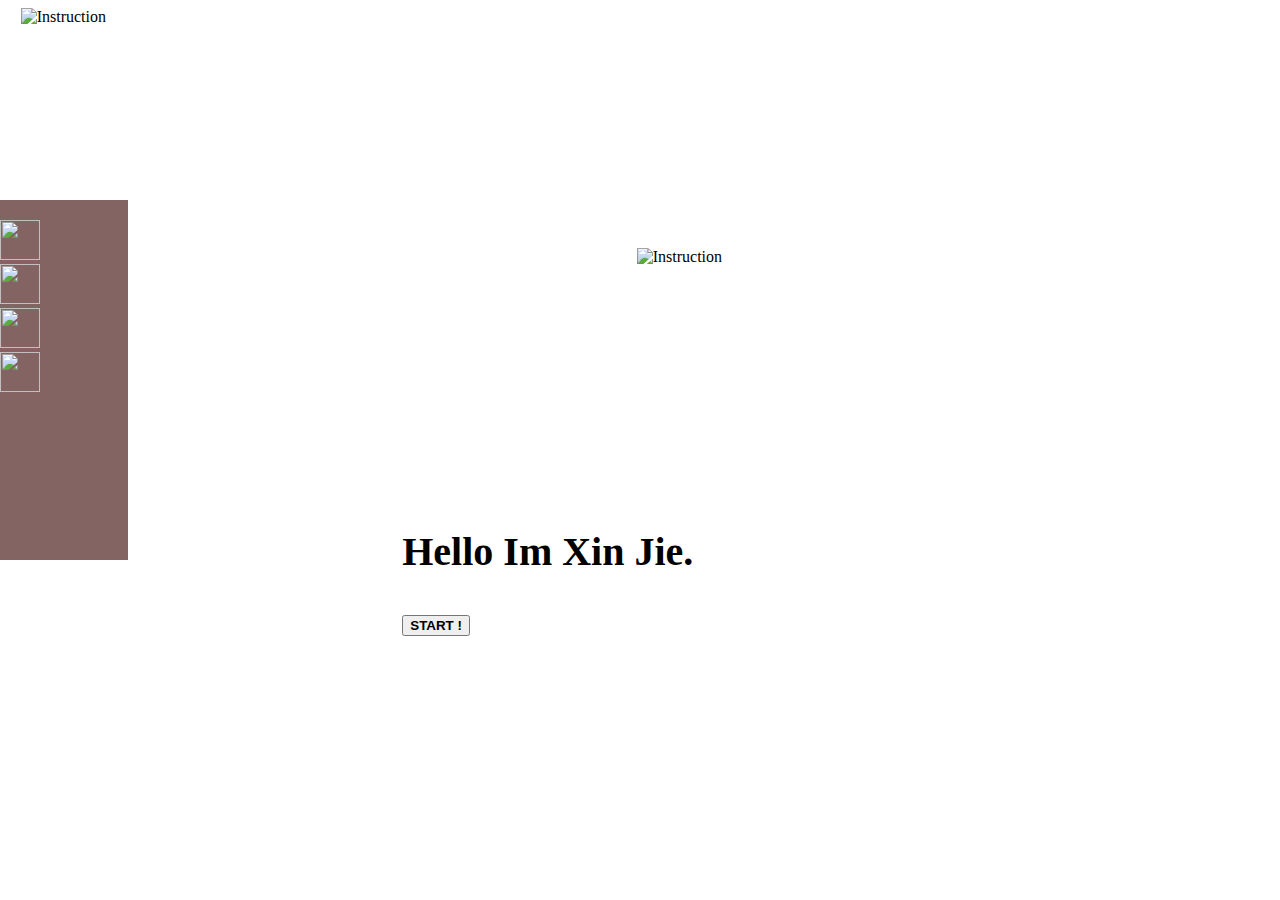
==== index.html @ 504652f4 "index file upload" ====
<!DOCTYPE html>
<html>
    <head>
        <title>Gifty</title>
        <link rel="stylesheet" href="all.css">
        <link rel="preconnect" href="https://fonts.googleapis.com">
        <link rel="preconnect" href="https://fonts.gstatic.com" crossorigin="">
        <link rel="icon" href="Assets/rabbit.png">
        <link href="https://fonts.googleapis.com/css2?family=Anek+Malayalam&amp;display=swap" rel="stylesheet">
    </head>

    <body class="home_bg">
    

        <!-- CONTENT 1 START -->
        <div style="width: 98%; height: 120px; margin: auto;  display: flex; align-items: left; padding-bottom: 100px;" id="">
            <!-- CONTENT 1.1 LEFT START -->
            <div style="width: 20%; height: 120px;" id="">
                <img src="Assets/illus_Home.png" alt="Instruction" style="width: 120px; height: 120px;">
            </div>
            <!-- CONTENT 1.1 LEFT END -->
    
            <!-- CONTENT 1.2 LEFT START -->
            <div style="width: 80%; height: 120px; margin-left: 20px;" id=""></div>
            <!-- CONTENT 1.2 LEFT END -->
        </div>
        <!-- CONTENT 1 END -->
    
    
    
        <!-- CONTENT 2 START -->
        <div style="width: 98%; height: 400px; margin: auto;  display: flex; align-items: left; margin-top: 20px;" id="">
             <!-- CONTENT 2.1 LEFT START -->
             <div style="width: 30%;height: 400px;" id=""></div>
             <!-- CONTENT 2.1 LEFT END -->
    
            <!-- CONTENT 2.2 LEFT START -->
            <div style="width: 40%; height: 400px;margin-left: 10px;" id="">
                <!-- CONTENT 2.2 LEFT UP START -->
                <div style="width: 100%;height: 200px;" id="">
                    <h1 style="position: absolute;left: 428px;top: -290px;z-index: -1;" id="tohome">HI</h1>
                    
                </div>
                <!-- CONTENT 2.2 LEFT UP END -->
                 <!-- CONTENT 2.2 LEFT DOWN START -->
                 <div style="width: 100%;height: 180px;margin-top: 80px;" id="">
                    <p style="font-size: 40px;color:Black"><strong>Hello Im Xin Jie.</strong></p>
                    <a href="about.html"><button class="bttn_style"> <strong>START !</strong> </button></a>
                </div>
                 <!-- CONTENT 2.2 LEFT DOWN END -->
            </div>
            <!-- CONTENT 2.2 LEFT END -->
    
    
            
            <!-- CONTENT 2.3 LEFT START -->
            <div style="width: 20%; height: 400px; margin-left: 10px;" id="">
                <img src="Assets/illus_Home_Character.png" alt="Instruction" style="width: 400px;height: 660px;margin-left: -271px;margin-top: -138px;">
            </div>
            <!-- CONTENT 2.3 LEFT END -->
        </div>
        <!-- CONTENT 2 END -->

    
        <!-- SIDE NAV START -->
        <div style="width: 10%; height: 360px; background: #846462; margin-top: 200px;  position: absolute;  left: 0px;  top: 0px;  z-index: 1;">
            <!-- SIDE NAV BOX START -->
            <div class="flex-container">
                <div style="padding-top: 20px;">
                    <img src="Assets/ico_home_Black.png" style="width: 40px; height: 40px;" alt="">
                </div>
                <div>
                    <a href="about.html#parkyou"><img src="Assets/ico_About_White.png" style="width: 40px; height: 40px;" alt=""></a>
                </div>
                <div>
                    <a href="artwork.html#parkyou2"><img src="Assets/ico_Work_White.png" style="width: 40px; height: 40px;" alt=""></a>
                </div>
                <div>
                    <a href="contact.html#parkyou3"><img src="Assets/ico_Contact_White.png" style="width: 40px; height: 40px;" alt=""></a>
                </div>
            </div>
            <!-- SIDE NAV BOX END -->
        </div>
        <!-- SIDE NAV END -->
    
    
    
    
    
    
    
    












</body>
</html>
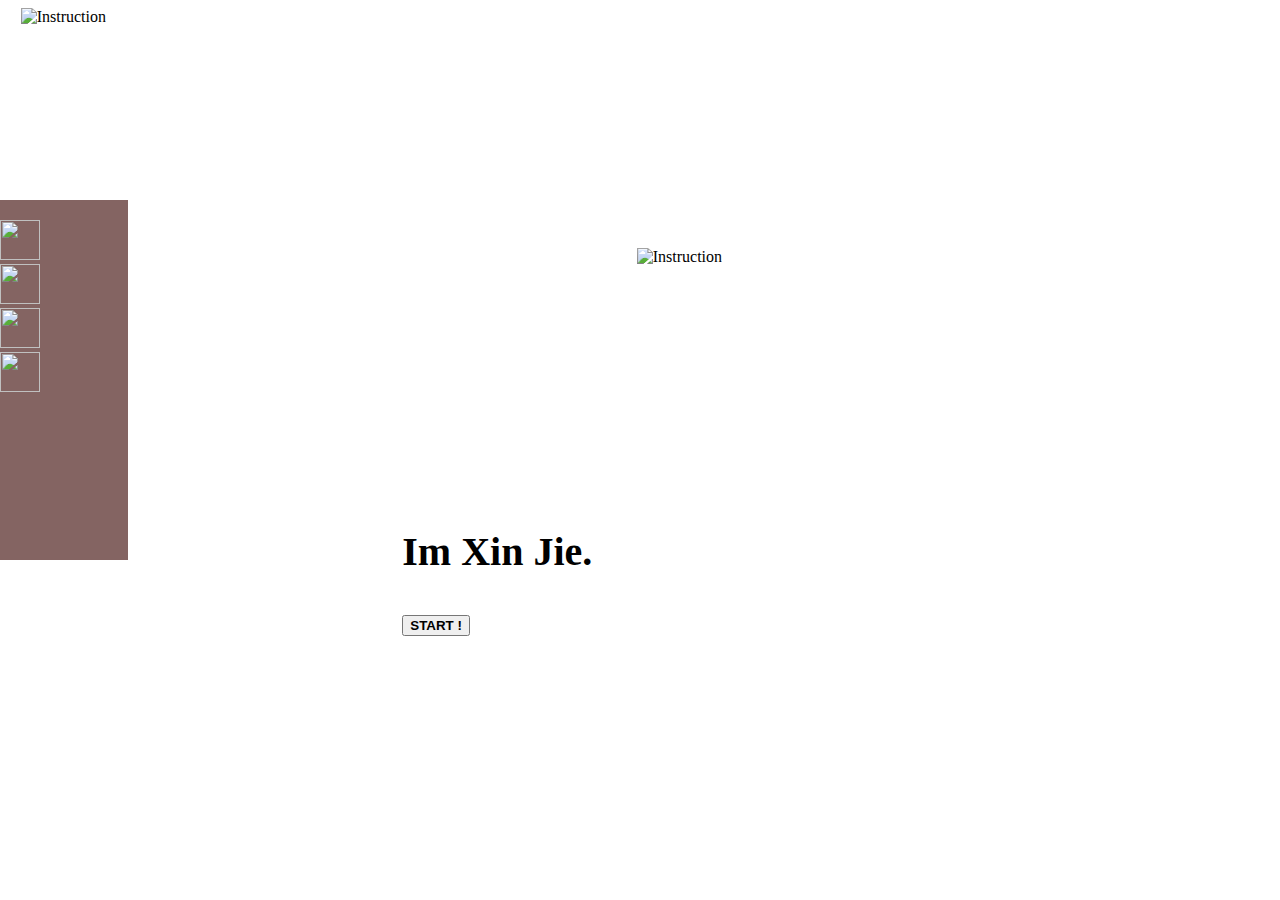
==== commit fea034f8: "Change small text - testing" ====
--- a/index.html
+++ b/index.html
@@ -44,7 +44,7 @@
                 <!-- CONTENT 2.2 LEFT UP END -->
                  <!-- CONTENT 2.2 LEFT DOWN START -->
                  <div style="width: 100%;height: 180px;margin-top: 80px;" id="">
-                    <p style="font-size: 40px;color:Black"><strong>Hello Im Xin Jie.</strong></p>
+                    <p style="font-size: 40px;color:Black"><strong>Im Xin Jie.</strong></p>
                     <a href="about.html"><button class="bttn_style"> <strong>START !</strong> </button></a>
                 </div>
                  <!-- CONTENT 2.2 LEFT DOWN END -->
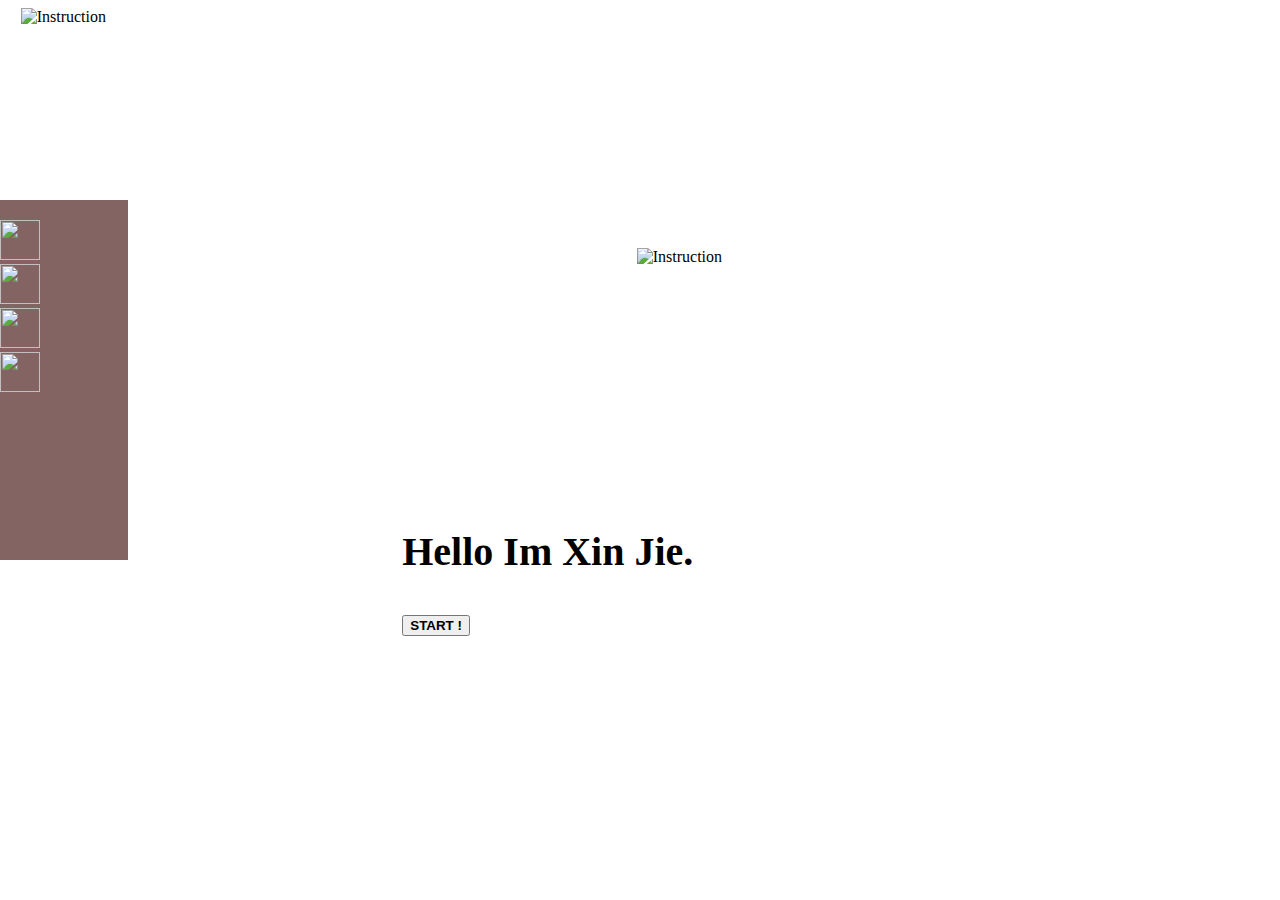
==== commit 65360b11: "add back small text -  testing" ====
--- a/index.html
+++ b/index.html
@@ -44,7 +44,7 @@
                 <!-- CONTENT 2.2 LEFT UP END -->
                  <!-- CONTENT 2.2 LEFT DOWN START -->
                  <div style="width: 100%;height: 180px;margin-top: 80px;" id="">
-                    <p style="font-size: 40px;color:Black"><strong>Im Xin Jie.</strong></p>
+                    <p style="font-size: 40px;color:Black"><strong>Hello Im Xin Jie.</strong></p>
                     <a href="about.html"><button class="bttn_style"> <strong>START !</strong> </button></a>
                 </div>
                  <!-- CONTENT 2.2 LEFT DOWN END -->
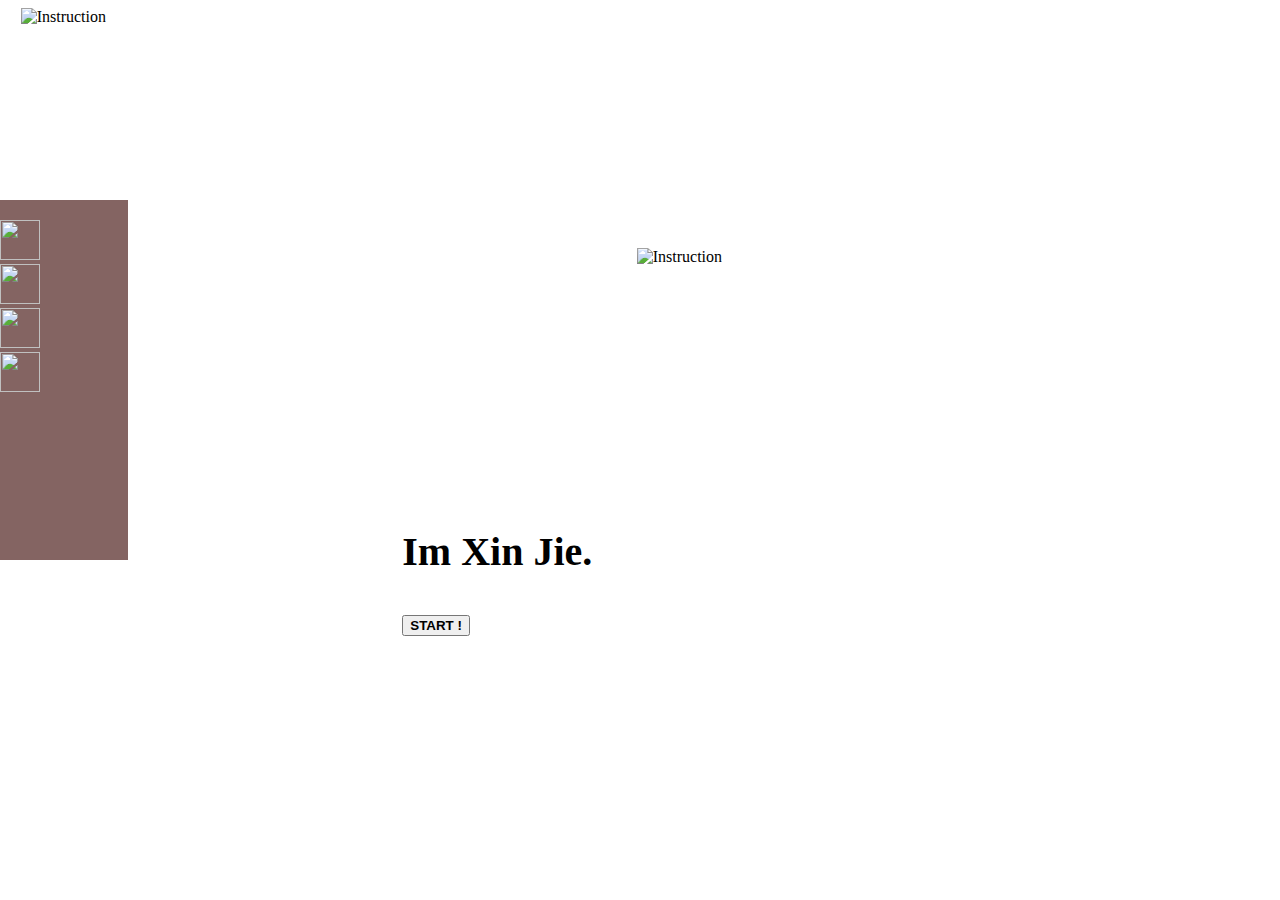
==== commit 64517cee: "Remove small test" ====
--- a/index.html
+++ b/index.html
@@ -44,7 +44,7 @@
                 <!-- CONTENT 2.2 LEFT UP END -->
                  <!-- CONTENT 2.2 LEFT DOWN START -->
                  <div style="width: 100%;height: 180px;margin-top: 80px;" id="">
-                    <p style="font-size: 40px;color:Black"><strong>Hello Im Xin Jie.</strong></p>
+                    <p style="font-size: 40px;color:Black"><strong> Im Xin Jie.</strong></p>
                     <a href="about.html"><button class="bttn_style"> <strong>START !</strong> </button></a>
                 </div>
                  <!-- CONTENT 2.2 LEFT DOWN END -->
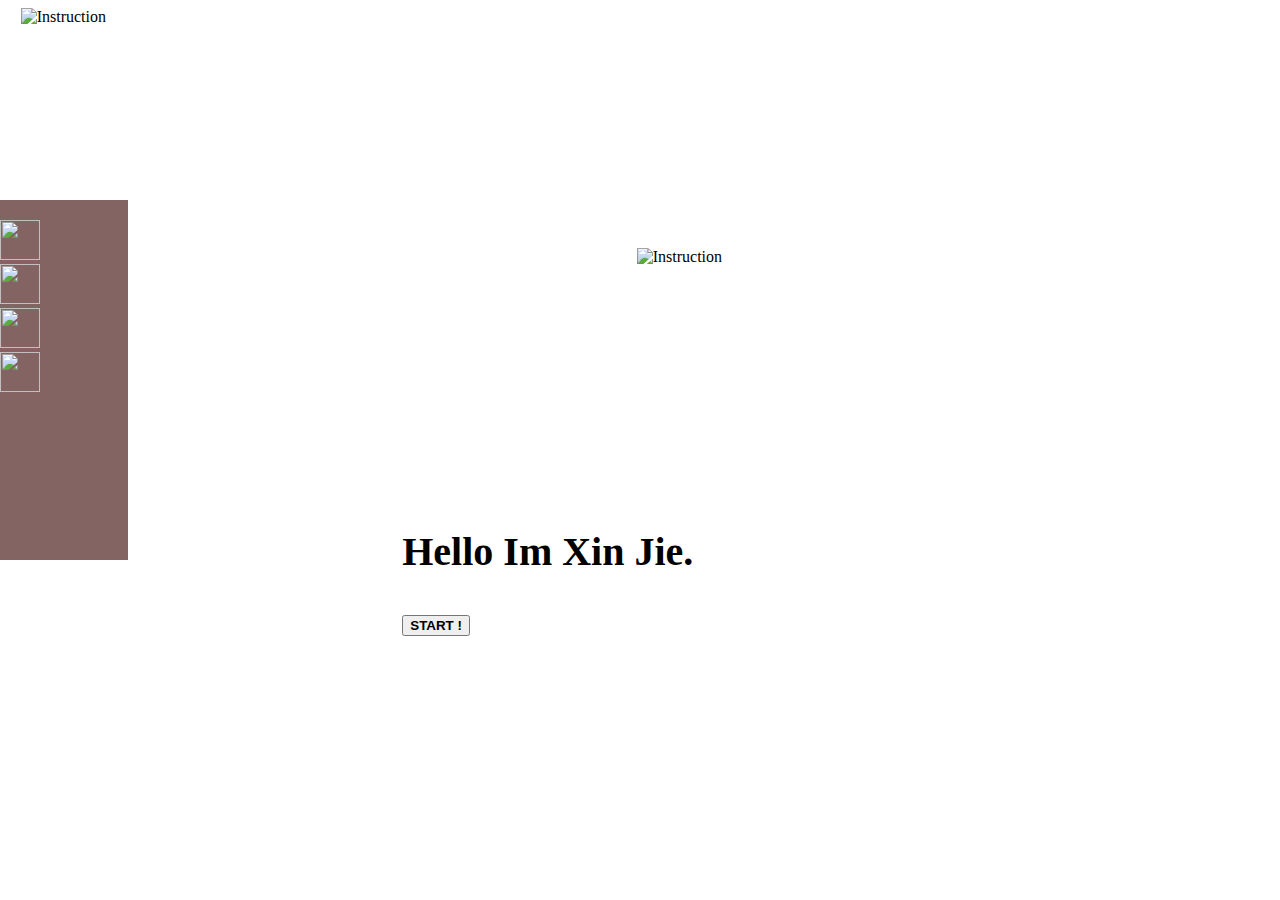
==== commit c2f4f4b0: "Add back small text" ====
--- a/index.html
+++ b/index.html
@@ -44,7 +44,7 @@
                 <!-- CONTENT 2.2 LEFT UP END -->
                  <!-- CONTENT 2.2 LEFT DOWN START -->
                  <div style="width: 100%;height: 180px;margin-top: 80px;" id="">
-                    <p style="font-size: 40px;color:Black"><strong> Im Xin Jie.</strong></p>
+                    <p style="font-size: 40px;color:Black"><strong>Hello Im Xin Jie.</strong></p>
                     <a href="about.html"><button class="bttn_style"> <strong>START !</strong> </button></a>
                 </div>
                  <!-- CONTENT 2.2 LEFT DOWN END -->
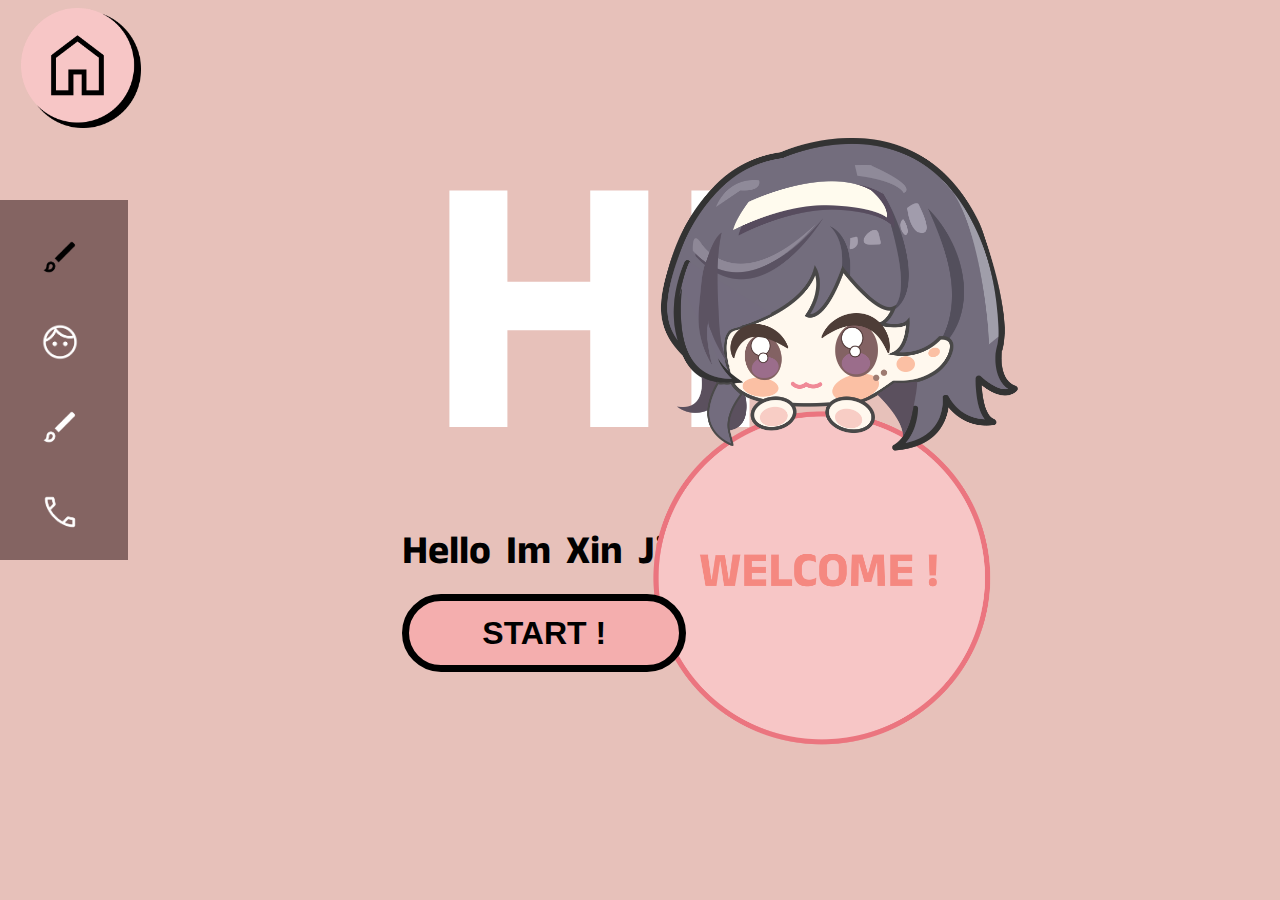
==== commit cd71bd3f: "Pump file" ====
--- a/index.html
+++ b/index.html
@@ -67,7 +67,7 @@
             <!-- SIDE NAV BOX START -->
             <div class="flex-container">
                 <div style="padding-top: 20px;">
-                    <img src="Assets/ico_home_Black.png" style="width: 40px; height: 40px;" alt="">
+                    <img src="Assets/ico_Work_Black.png" style="width: 40px; height: 40px;" alt="">
                 </div>
                 <div>
                     <a href="about.html#parkyou"><img src="Assets/ico_About_White.png" style="width: 40px; height: 40px;" alt=""></a>
--- a/all.css
+++ b/all.css
@@ -0,0 +1,321 @@
+html {
+    scroll-behavior: smooth;
+  }
+
+/* BACKGROUND COLOR START */
+.home_bg {
+    background-color: #E7C1BA;
+
+}
+
+.about_bg {
+    background-color: #F2CCFF;
+
+}
+
+.artwork_bg {
+    background-color: #E7C1BA;
+    padding-bottom: 1300px;
+}
+
+.contact_bg {
+    background-color: #D0D7FC;
+
+}
+
+.project1_bg {
+    background-color: #EACDFB
+
+}
+/* BACKGROUND COLOR END */
+
+
+/* FONT START */
+body {
+    font-family: "Anek Malayalam", sans-serif;
+    
+}
+/* FONT END */
+
+
+/* COLOR START */
+#P50 {
+    color: #F7C6C6;
+}
+
+#P100 {
+    color: #F4AEAE;
+}
+
+#P150 {
+    color: #F58880;
+}
+
+#B50 {
+    color: #743C3B;
+}
+
+#B100 {
+    color: #46141C;
+}
+
+/* COLOR END */
+
+
+/* DIV BOX Color Start */
+#BoxCategory_1 {
+    background-color: #00f583;
+}
+
+#BoxCategory_2 {
+    background-color: #4100f5;
+}
+
+#BoxCategory_3 {
+    background-color: #f5008b;
+}
+
+#BoxCategory_4 {
+    background-color: #e9f500;
+}
+
+#BoxCategory_5 {
+    background-color: #8300f5;
+}
+
+/* DIV BOX Color End */
+
+
+/* Button Start */
+.bttn_style {
+    box-sizing: border-box;
+    font-size: 32px;
+
+    position: absolute;
+    width: 284px;
+    height: 78px;
+
+
+    background: #F4AEAE;
+    border: 7px solid #000000;
+    border-radius: 120px;
+}
+
+/* Button End */
+
+
+/* Typograhpy Start */
+h1 {
+    font-family: 'Anek Malayalam';
+    font-style: normal;
+    font-weight: 700;
+    font-size: 370px;
+    line-height: 716px;
+    color: #FFFFFF;
+
+}
+
+h2 {
+    font-family: 'Anek Malayalam';
+    font-style: normal;
+    font-weight: 700;
+    font-size: 250px;
+    line-height: 700px;
+    color: #B5B4FF;
+
+}
+
+h3 {
+    font-family: 'Anek Malayalam';
+    font-style: normal;
+    font-weight: 700;
+    font-size: 150px;
+    color: #FFFFFF;
+    display: block;
+}
+
+h4 {
+    width: 923px;
+     height: 127px;
+    left: calc(50% - 923px/2 - 66.5px);
+    top: 155px;
+
+    font-family: 'Anek Malayalam';
+    font-style: normal;
+    font-weight: 700;
+    font-size: 100px;
+    line-height: 143px;
+
+    color: #B5B4FF;
+
+}
+
+h5{
+    font-size : 36px;
+    margin-bottom : 0px;
+    font-weight : 800;
+    line-height: 44px;
+    margin-top : 5px;
+}
+
+p{
+    font-family: 'Anek Malayalam';
+    font-style: normal;
+    font-size: 32px;
+    word-spacing: 5px;
+    font-weight: 400;
+    margin-top : 0px;
+    margin-bottom : 20px;
+    line-height: 46px;
+    color:#9B6D8B;
+}
+/* Typograhpy End */
+
+
+/* Adjust Start */
+.flex-container > div {
+
+    width: 100px;
+    margin: 10px;
+    text-align: center;
+    line-height: 75px;
+    font-size: 30px;
+  }
+
+/* Adjust End */
+
+
+.abtLabel{
+    width: 800px;
+height: 114px;
+
+
+font-family: 'Anek Malayalam';
+font-style: normal;
+font-weight: 700;
+font-size: 96px;
+line-height: 138px;
+
+color: #FFFFFF;
+
+}
+
+
+/* Typograhpy Artwork Start */
+.Artwork_Header {
+    position: absolute;
+    width: 927px;
+    height: 267px;
+    left: calc(50% - 927px/2 + 197.5px);
+    top: 52px;
+
+    font-family: 'Anek Malayalam';
+    font-style: normal;
+    font-weight: 700;
+    font-size: 200px;
+    line-height: 286px;
+    display:inline-flex;
+
+    color: #743C3B;
+}
+
+/* Typograhpy Artwork End */
+
+
+/* CONTACT Start */
+#header-container {
+    position: relative;
+    display: flex;
+    margin-left: 100px;
+}
+
+#phone-container {
+    position: relative;
+    text-align: center;
+}
+
+span {
+    color: #78A2D2;
+    font-size: 23px;
+    font-weight: 800;
+    text-align: left;
+}
+
+a {
+    text-decoration: none;
+    color: inherit;
+}
+/* CONTACT End */
+
+/* Typograhpy Contact Start */
+.Contact_Header {
+    position: absolute;
+    width: 641px;
+    height: 132px;
+    left: calc(50% - 641px/2 - 119.5px);
+    top: 60px;
+    color: #B5B4FF;
+
+    font-family: 'Anek Malayalam';
+    font-style: normal;
+    font-weight: 700;
+    font-size: 150px;
+    line-height: 215px;
+    display: flex;
+    align-items: center;
+}
+/* Typograhpy Contact End */
+
+/* Project Start */
+#header-container {
+    position: relative;
+    display:flex;
+    margin-left:47px;
+}
+
+#header-container2 {
+    position: relative;
+    display:flex;
+    margin-left:100px;
+}
+
+#close-button {
+    margin-left : auto;
+    margin-top :3%;
+}
+
+
+#description {
+    position : relative;
+    margin: 0px 50px 0px 50px;
+}
+
+#description2 {
+    position : relative;
+    margin: 30px 100px 0px 100px;
+}
+/* Project End */
+
+
+/* Poster Start */
+#poster1 {
+    position : relative;
+    display:flex;
+    margin-left : 47px;
+}
+
+#poster2 {
+    position : relative;
+    display:flex;
+    margin-left : 47px;
+    margin-top: 21px;
+}
+
+#poster3 {
+    position : relative;
+    display:flex;
+    margin-left : 100px;
+}
+
+/* Poster End */
+
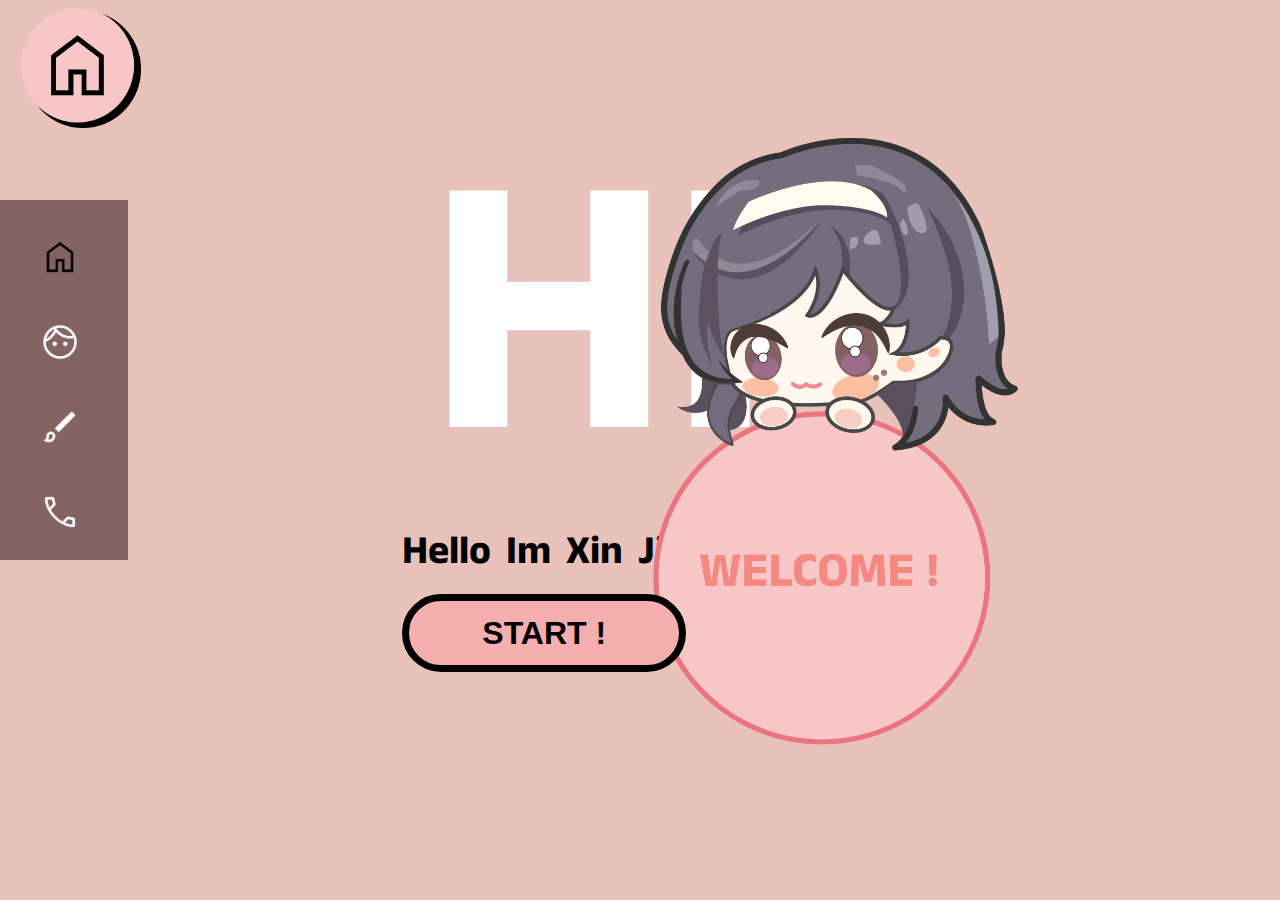
==== commit 0ce7da0c: "Pump file" ====
--- a/index.html
+++ b/index.html
@@ -67,7 +67,7 @@
             <!-- SIDE NAV BOX START -->
             <div class="flex-container">
                 <div style="padding-top: 20px;">
-                    <img src="Assets/ico_Work_Black.png" style="width: 40px; height: 40px;" alt="">
+                    <img src="Assets/ico_Home_Black.png" style="width: 40px; height: 40px;" alt="">
                 </div>
                 <div>
                     <a href="about.html#parkyou"><img src="Assets/ico_About_White.png" style="width: 40px; height: 40px;" alt=""></a>
